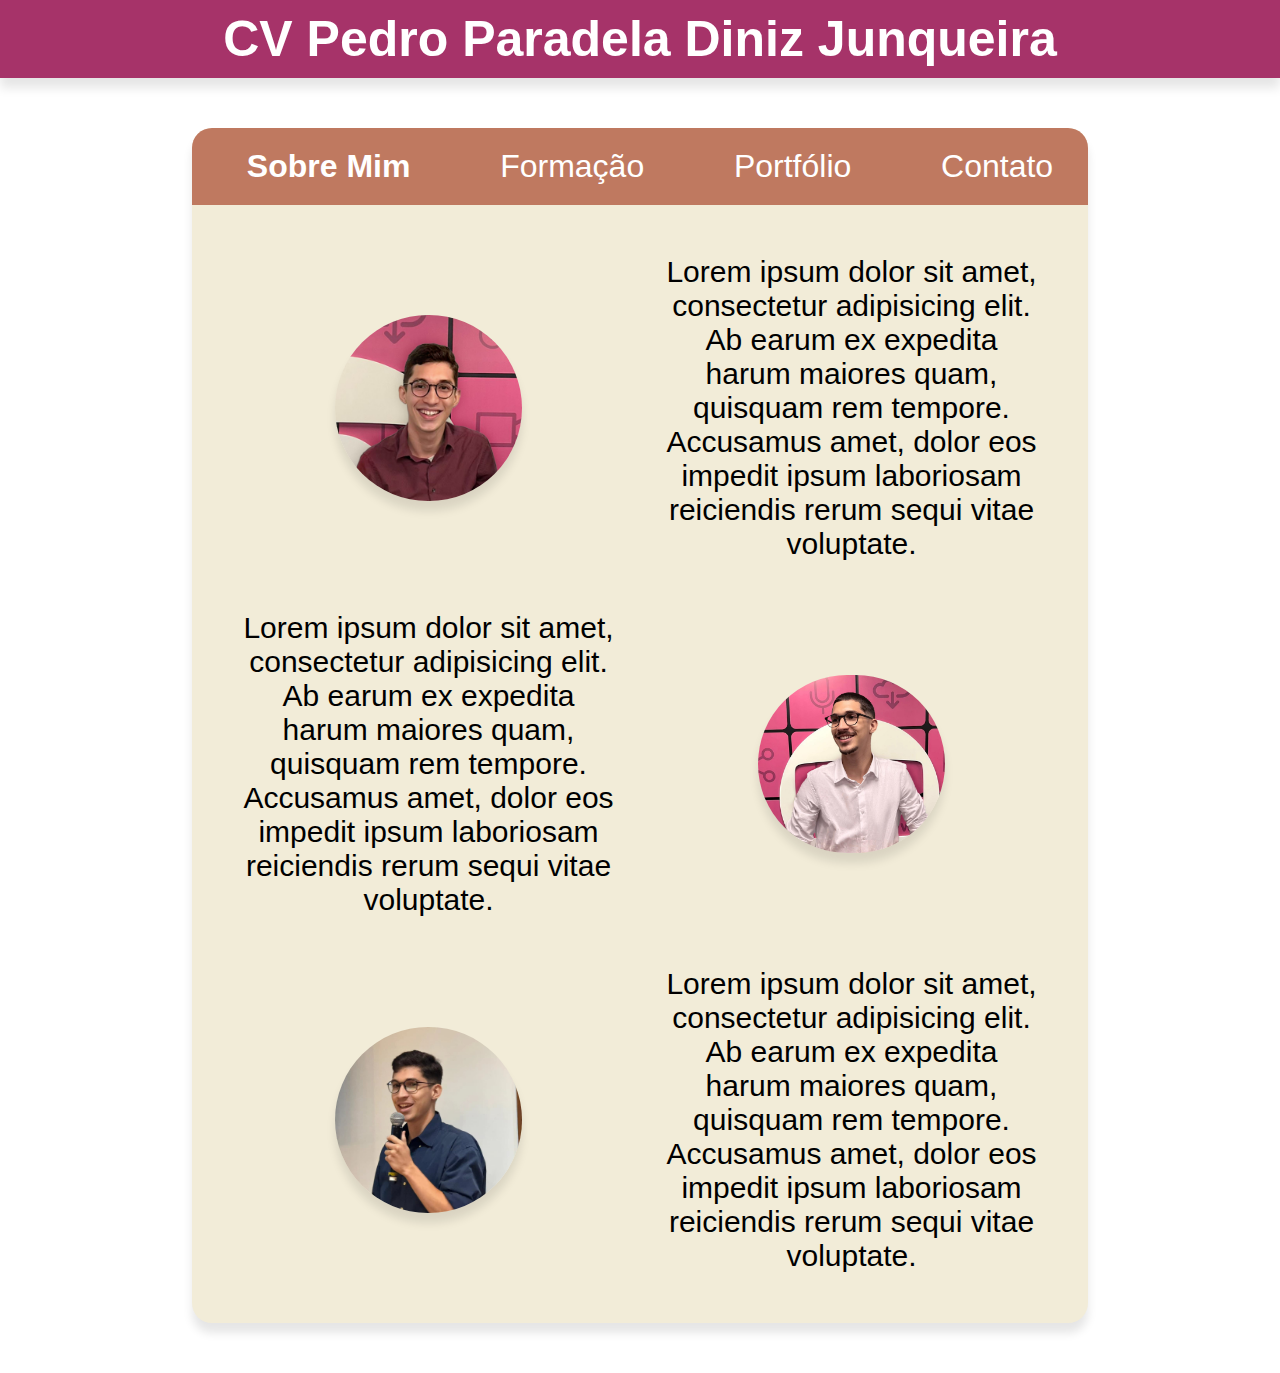
==== index.html @ 48885c45 "first commit" ====
<!DOCTYPE html>
<html lang="en">
<head>
    <meta charset="UTF-8">
    <title>Sobre Mim</title>
    <link rel="stylesheet" href="stylePadrão.css">
    <link rel="stylesheet" href="sobreMim.css">
</head>
<body>
<header>
    <h1>CV Pedro Paradela Diniz Junqueira</h1>
</header>

<main>
    <nav>
        <ul id="links">
            <li class="link"><a href="index.html"><b>Sobre Mim</b></a></li>
            <li class="link"><a href="formacao.html">Formação</a></li>
            <li class="link"><a href="portfolio.html">Portfólio</a></li>
            <li class="link"><a href="contato.html">Contato</a></li>
        </ul>
    </nav>
    <div id="main">
        <img src="Foto%20Globo%20Vermelho.jpg" class="fotosPedro" id="fotoPedro">
        <p class="texto" , id="apresentacao">Lorem ipsum dolor sit amet, consectetur adipisicing elit. Ab earum ex expedita
            harum maiores quam, quisquam rem tempore. Accusamus amet, dolor eos impedit ipsum laboriosam reiciendis rerum
            sequi vitae voluptate.</p>
        <p class="texto" , id="apresentacao2">Lorem ipsum dolor sit amet, consectetur adipisicing elit. Ab earum ex expedita
            harum maiores quam, quisquam rem tempore. Accusamus amet, dolor eos impedit ipsum laboriosam reiciendis rerum
            sequi vitae voluptate.</p>
        <img src="Foto%20globo%203.jpg" class="fotosPedro" id="fotoPedro2">
        <img src="Foto%20Globo%20Azul.jpg" class="fotosPedro" id="fotoPedro3">
        <p class="texto" , id="apresentacao3">Lorem ipsum dolor sit amet, consectetur adipisicing elit. Ab earum ex expedita
            harum maiores quam, quisquam rem tempore. Accusamus amet, dolor eos impedit ipsum laboriosam reiciendis rerum
            sequi vitae voluptate.</p>
    </div>
</main>
</body>
</html>
---- stylePadrão.css ----
* {
    margin: 0;
}

body {
    background-color: white;
    min-height: 100vh;
    display: grid;
    grid-template-rows: auto 1fr;
    grid-template-areas:
            "header"
            "main";
}

header {
    font-family: Helvetica;
    font-size: 25px;
    text-align: center;

    background: #A63369;
    color: white;

    grid-area: header;
    display: flex;
    justify-content: center;
    align-items: center;

    box-shadow: 0 10px 10px rgba(0, 0, 0, 0.1);

    padding: 10px;
}

/*#main {*/
/*    grid-area: main;*/
/*}*/

nav {
    border-radius: 20px 20px 0 0;
    padding-top: 10px;
    padding-bottom: 10px;
    grid-row-start: 1;
    grid-column-start: 1;
    grid-column-end: 3;
    background-color: #BF7960;
    width: 100%;
    border: none;

}

nav ul {

    padding: 10px;

    list-style-type: none;
    display: flex;
    flex-wrap: wrap;
    justify-content: space-around;

    width: 100%;
    border: none;
}

li {
    font-family: Helvetica;
    border: none;
}

a:hover {
    text-decoration: underline;
}

nav a {
    font-size: 2em;
    color: white;
    text-decoration: none;
}

footer {
    color: white;
    grid-area: footer;
    background-color: #33242E;
    border: none;
}

@media screen and (max-width: 1000px) {
    header {
        font-size: 20px;
        padding: 10px;
    }

}
---- sobreMim.css ----
main {
    margin: auto;

    margin-top: 50px;
    background-color: #F2ECD8;
    margin-bottom: 50px;


    max-width: 70%;

    border-radius: 20px;
    box-shadow: 0 10px 10px rgba(0, 0, 0, 0.1);
}

#main {
    padding: 50px;
    padding-top: 50px;

    display: grid;
    justify-content: center;
    grid-template-columns: 1fr 1fr;
    grid-template-rows: repeat(3, 1fr);
    gap: 50px;

    align-items: center;
    justify-items: center;
}


.fotosPedro {
    max-width: 50%;
    border-radius: 1000px;
    box-shadow: 0 10px 10px rgba(0, 0, 0, 0.1);
    /*grid-area: foto;*/

}

.texto {
    text-align: center;
    font-family: Helvetica;
    font-size: 30px;

}

@media screen and (max-width: 1000px) {

    main {
        max-width: 85%;
    }

    #main {
        grid-template-columns: 1fr;
        /*grid-template-rows: repeat(3, 1fr);*/
        gap: 50px;
    }

    #fotoPedro2 {
        grid-row-start: 3;
    }

    /*#apresentacao2 {*/
    /*    grid-area: apresentacao2;*/
    /*}*/
}
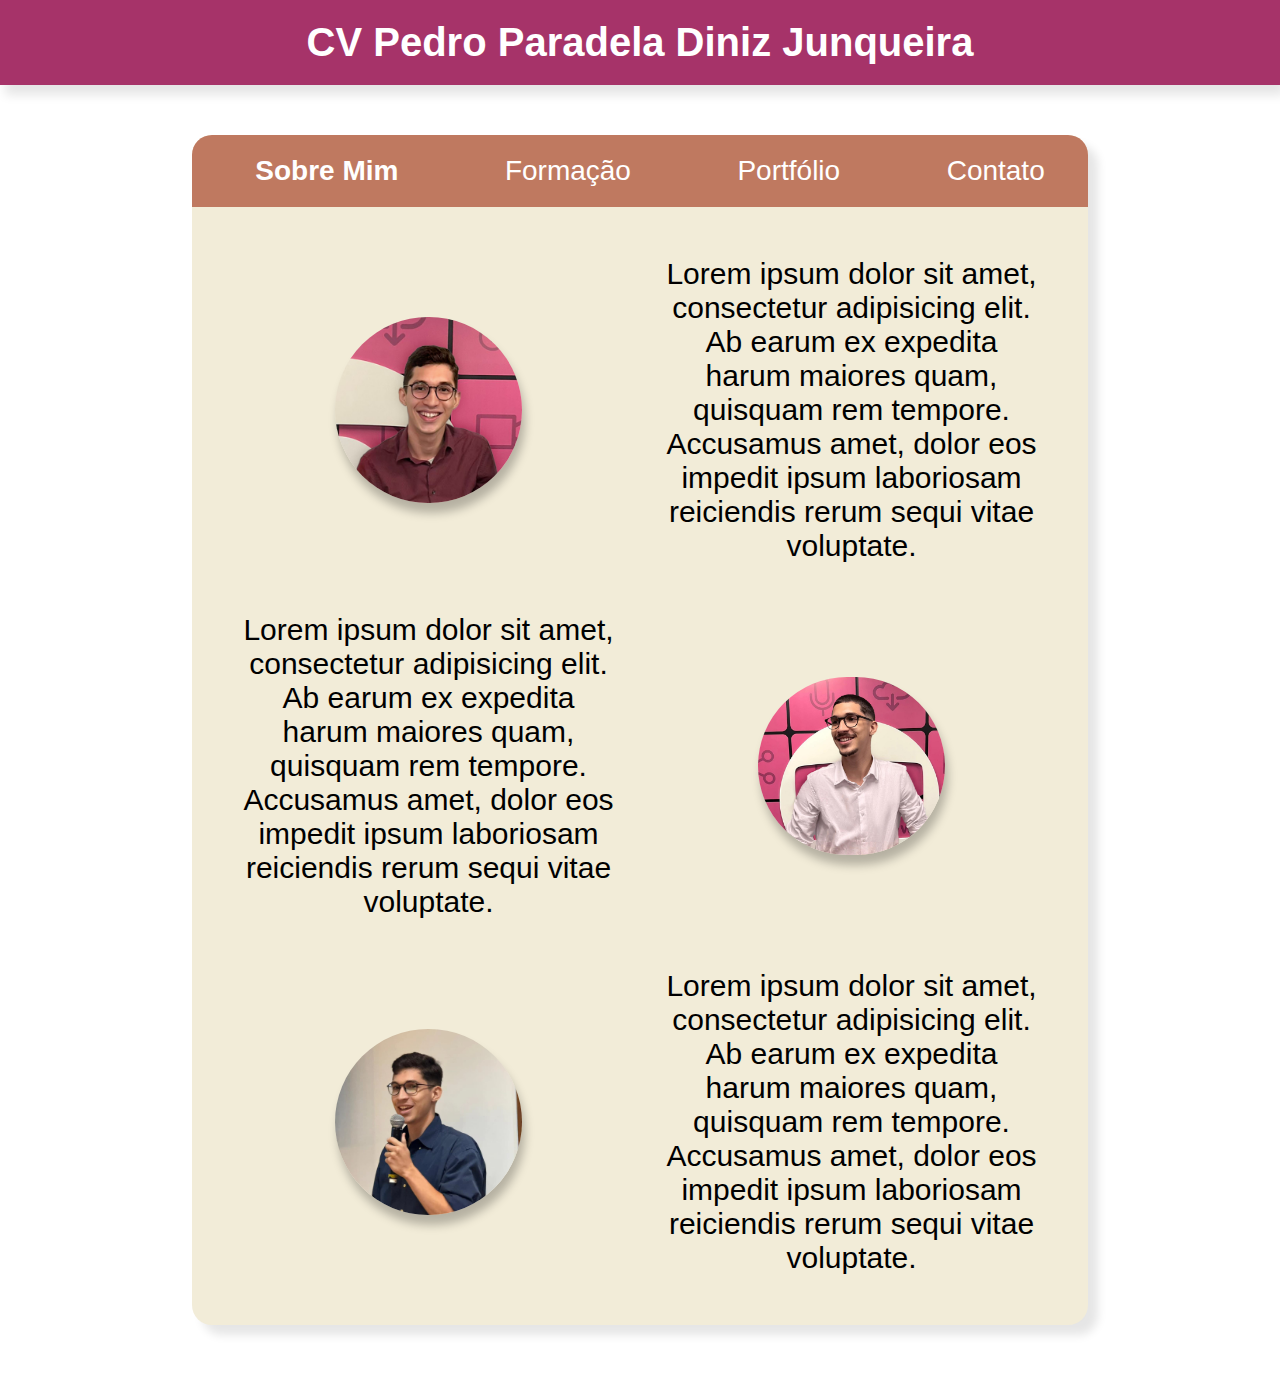
==== commit 2ccd7e7f: "reorganizado" ====
--- a/index.html
+++ b/index.html
@@ -3,8 +3,8 @@
 <head>
     <meta charset="UTF-8">
     <title>Sobre Mim</title>
-    <link rel="stylesheet" href="stylePadrão.css">
-    <link rel="stylesheet" href="sobreMim.css">
+    <link rel="stylesheet" href="style/stylePadrão.css">
+    <link rel="stylesheet" href="style/sobreMim.css">
 </head>
 <body>
 <header>
@@ -15,21 +15,21 @@
     <nav>
         <ul id="links">
             <li class="link"><a href="index.html"><b>Sobre Mim</b></a></li>
-            <li class="link"><a href="formacao.html">Formação</a></li>
-            <li class="link"><a href="portfolio.html">Portfólio</a></li>
-            <li class="link"><a href="contato.html">Contato</a></li>
+            <li class="link"><a href="pages/formacao.html">Formação</a></li>
+            <li class="link"><a href="pages/portfolio.html">Portfólio</a></li>
+            <li class="link"><a href="pages/contato.html">Contato</a></li>
         </ul>
     </nav>
     <div id="main">
-        <img src="Foto%20Globo%20Vermelho.jpg" class="fotosPedro" id="fotoPedro">
+        <img src="res/Foto%20Globo%20Vermelho.jpg" class="fotosPedro" id="fotoPedro">
         <p class="texto" , id="apresentacao">Lorem ipsum dolor sit amet, consectetur adipisicing elit. Ab earum ex expedita
             harum maiores quam, quisquam rem tempore. Accusamus amet, dolor eos impedit ipsum laboriosam reiciendis rerum
             sequi vitae voluptate.</p>
         <p class="texto" , id="apresentacao2">Lorem ipsum dolor sit amet, consectetur adipisicing elit. Ab earum ex expedita
             harum maiores quam, quisquam rem tempore. Accusamus amet, dolor eos impedit ipsum laboriosam reiciendis rerum
             sequi vitae voluptate.</p>
-        <img src="Foto%20globo%203.jpg" class="fotosPedro" id="fotoPedro2">
-        <img src="Foto%20Globo%20Azul.jpg" class="fotosPedro" id="fotoPedro3">
+        <img src="res/Foto%20globo%203.jpg" class="fotosPedro" id="fotoPedro2">
+        <img src="res/Foto%20Globo%20Azul.jpg" class="fotosPedro" id="fotoPedro3">
         <p class="texto" , id="apresentacao3">Lorem ipsum dolor sit amet, consectetur adipisicing elit. Ab earum ex expedita
             harum maiores quam, quisquam rem tempore. Accusamus amet, dolor eos impedit ipsum laboriosam reiciendis rerum
             sequi vitae voluptate.</p>
--- a/style/stylePadrão.css
+++ b/style/stylePadrão.css
@@ -0,0 +1,91 @@
+* {
+    margin: 0;
+}
+
+body {
+    background-color: white;
+    min-height: 100vh;
+    display: grid;
+    grid-template-rows: auto 1fr;
+    grid-template-areas:
+            "header"
+            "main";
+}
+
+header {
+    font-family: Helvetica;
+    font-size: 20px;
+    text-align: center;
+
+    background: #A63369;
+    color: white;
+
+    grid-area: header;
+    display: flex;
+    justify-content: center;
+    align-items: center;
+
+    box-shadow: 5px 10px 10px rgba(0, 0, 0, 0.1);
+
+    padding: 20px;
+}
+
+/*#main {*/
+/*    grid-area: main;*/
+/*}*/
+
+nav {
+    border-radius: 20px 20px 0 0;
+    padding-top: 10px;
+    padding-bottom: 10px;
+    grid-row-start: 1;
+    grid-column-start: 1;
+    grid-column-end: 3;
+    background-color: #BF7960;
+    width: 100%;
+    border: none;
+
+}
+
+nav ul {
+
+    padding: 10px;
+
+    list-style-type: none;
+    display: flex;
+    flex-wrap: wrap;
+    justify-content: space-around;
+
+    width: 100%;
+    border: none;
+}
+
+li {
+    font-family: Helvetica;
+    border: none;
+}
+
+a:hover {
+    text-decoration: underline;
+}
+
+nav a {
+    font-size: 1.75em;
+    color: white;
+    text-decoration: none;
+}
+
+footer {
+    color: white;
+    grid-area: footer;
+    background-color: #33242E;
+    border: none;
+}
+
+@media screen and (max-width: 1000px) {
+    header {
+        font-size: 20px;
+        padding: 10px;
+    }
+
+}--- a/style/sobreMim.css
+++ b/style/sobreMim.css
@@ -0,0 +1,64 @@
+main {
+    margin: auto;
+
+    margin-top: 50px;
+    background-color: #F2ECD8;
+    margin-bottom: 50px;
+
+
+    max-width: 70%;
+
+    border-radius: 20px;
+    box-shadow: 10px 10px 10px rgba(0, 0, 0, 0.1);
+}
+
+#main {
+    padding: 50px;
+    padding-top: 50px;
+
+    display: grid;
+    justify-content: center;
+    grid-template-columns: 1fr 1fr;
+    grid-template-rows: repeat(3, 1fr);
+    gap: 50px;
+
+    align-items: center;
+    justify-items: center;
+}
+
+
+.fotosPedro {
+    max-width: 50%;
+    border-radius: 1000px;
+    box-shadow: 3px 10px 10px rgba(0, 0, 0, 0.25);
+    /*grid-area: foto;*/
+
+}
+
+.texto {
+    text-align: center;
+    font-family: Helvetica;
+    font-size: 30px;
+
+}
+
+@media screen and (max-width: 1000px) {
+
+    main {
+        max-width: 85%;
+    }
+
+    #main {
+        grid-template-columns: 1fr;
+        /*grid-template-rows: repeat(3, 1fr);*/
+        gap: 50px;
+    }
+
+    #fotoPedro2 {
+        grid-row-start: 3;
+    }
+
+    /*#apresentacao2 {*/
+    /*    grid-area: apresentacao2;*/
+    /*}*/
+}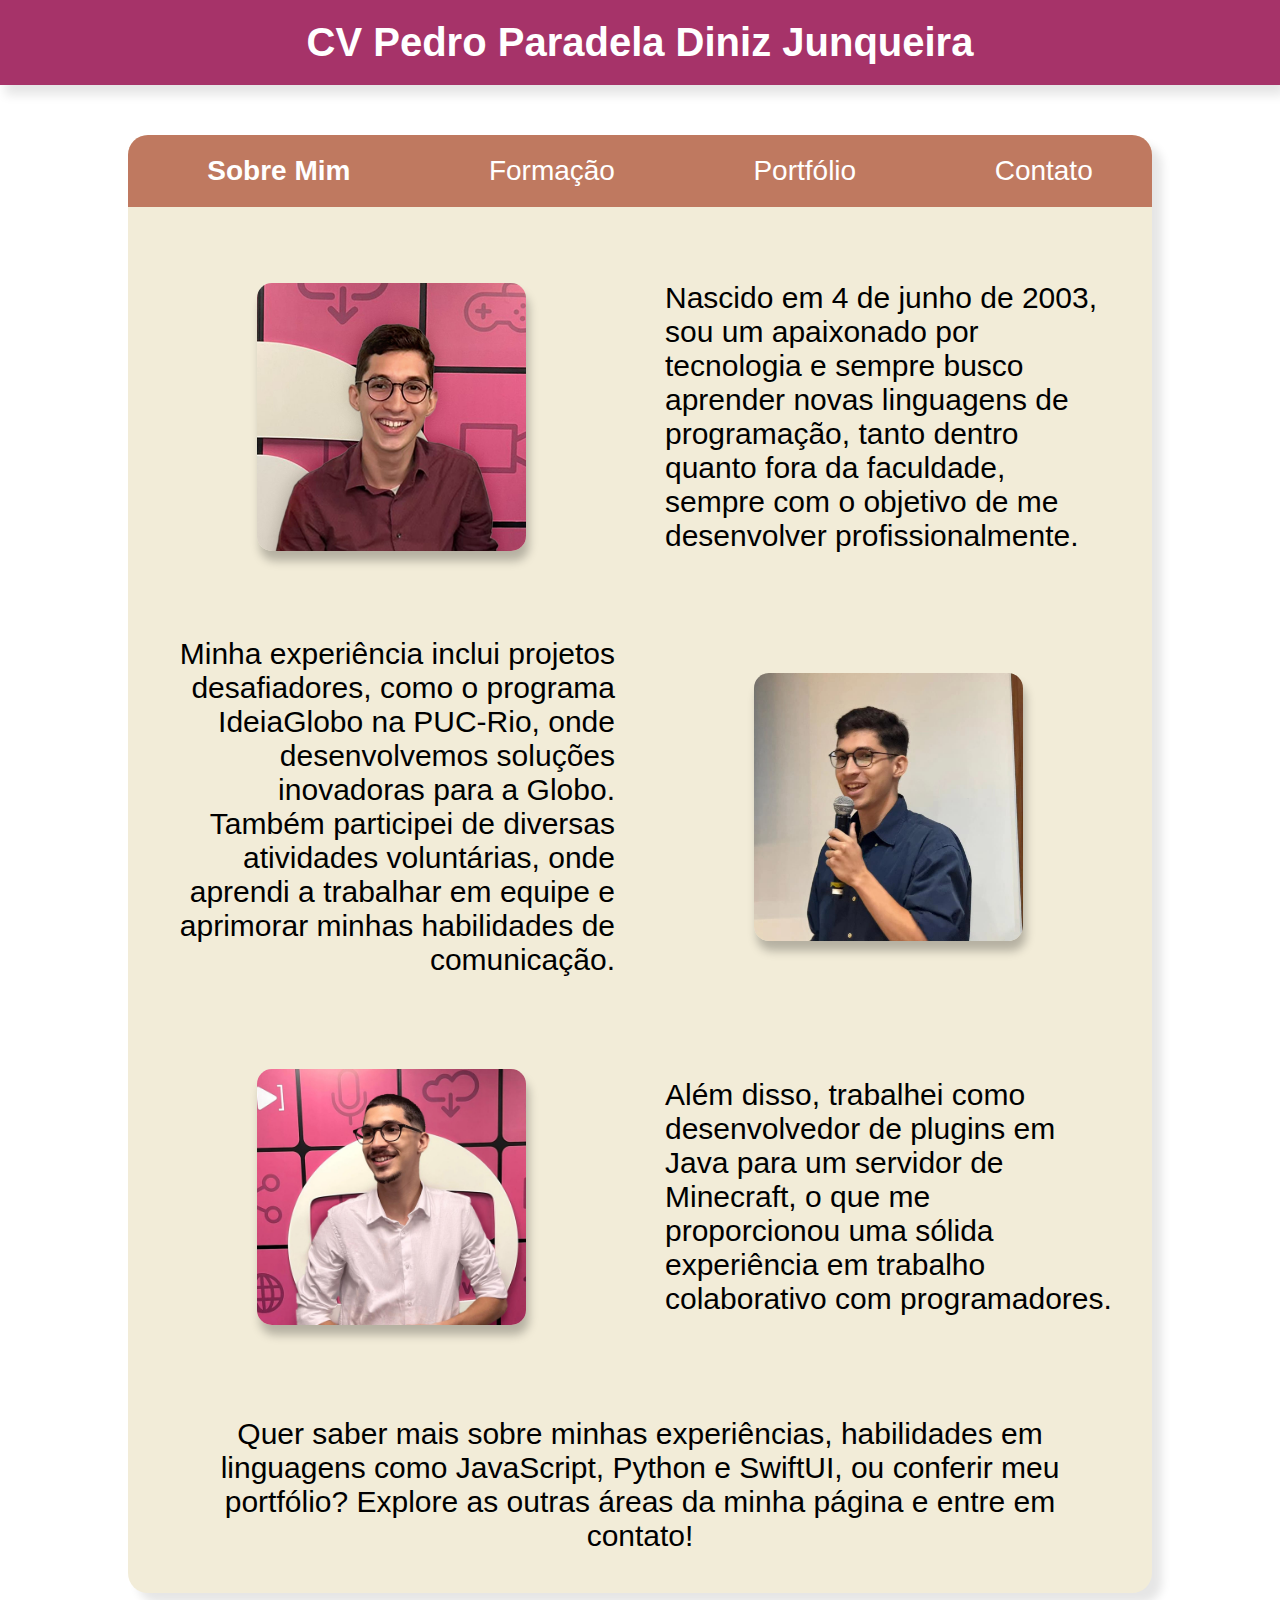
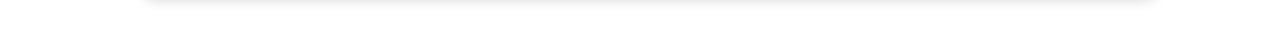
==== commit 3d254e72: "pós ecoa" ====
--- a/index.html
+++ b/index.html
@@ -7,7 +7,7 @@
     <link rel="stylesheet" href="style/sobreMim.css">
 </head>
 <body>
-<header>
+<header id="header">
     <h1>CV Pedro Paradela Diniz Junqueira</h1>
 </header>
 
@@ -22,17 +22,25 @@
     </nav>
     <div id="main">
         <img src="res/Foto%20Globo%20Vermelho.jpg" class="fotosPedro" id="fotoPedro">
-        <p class="texto" , id="apresentacao">Lorem ipsum dolor sit amet, consectetur adipisicing elit. Ab earum ex expedita
-            harum maiores quam, quisquam rem tempore. Accusamus amet, dolor eos impedit ipsum laboriosam reiciendis rerum
-            sequi vitae voluptate.</p>
-        <p class="texto" , id="apresentacao2">Lorem ipsum dolor sit amet, consectetur adipisicing elit. Ab earum ex expedita
-            harum maiores quam, quisquam rem tempore. Accusamus amet, dolor eos impedit ipsum laboriosam reiciendis rerum
-            sequi vitae voluptate.</p>
-        <img src="res/Foto%20globo%203.jpg" class="fotosPedro" id="fotoPedro2">
-        <img src="res/Foto%20Globo%20Azul.jpg" class="fotosPedro" id="fotoPedro3">
-        <p class="texto" , id="apresentacao3">Lorem ipsum dolor sit amet, consectetur adipisicing elit. Ab earum ex expedita
-            harum maiores quam, quisquam rem tempore. Accusamus amet, dolor eos impedit ipsum laboriosam reiciendis rerum
-            sequi vitae voluptate.</p>
+        <p class="texto" id="apresentacao">
+            Nascido em 4 de junho de 2003, sou um apaixonado por tecnologia e sempre busco aprender novas linguagens de programação, tanto dentro quanto fora da faculdade, sempre com o objetivo de me desenvolver profissionalmente.
+        </p>
+         
+        <p class="texto" id="apresentacao2">
+            Minha experiência inclui projetos desafiadores, como o programa IdeiaGlobo na PUC-Rio, onde desenvolvemos soluções inovadoras para a Globo. Também participei de diversas atividades voluntárias, onde aprendi a trabalhar em equipe e aprimorar minhas habilidades de comunicação.
+        </p>
+         
+        <img src="res/Foto%20Globo%20Azul.jpg" class="fotosPedro" id="fotoPedro2">
+        <img src="res/Foto%20globo%203.jpg" class="fotosPedro" id="fotoPedro3">
+
+        <p class="texto" id="apresentacao3">
+            Além disso, trabalhei como desenvolvedor de plugins em Java para um servidor de Minecraft, o que me proporcionou uma sólida experiência em trabalho colaborativo com programadores. 
+        </p>
+
+        <a class="texto" href="#header" id="apresentacao4">
+            Quer saber mais sobre minhas experiências, habilidades em linguagens como JavaScript, Python e SwiftUI, ou conferir meu portfólio? Explore as outras áreas da minha página e entre em contato!
+        </a>
+         
     </div>
 </main>
 </body>
--- a/style/stylePadrão.css
+++ b/style/stylePadrão.css
@@ -4,7 +4,7 @@
 
 body {
     background-color: white;
-    min-height: 100vh;
+    
     display: grid;
     grid-template-rows: auto 1fr;
     grid-template-areas:
@@ -40,7 +40,6 @@
     padding-bottom: 10px;
     grid-row-start: 1;
     grid-column-start: 1;
-    grid-column-end: 3;
     background-color: #BF7960;
     width: 100%;
     border: none;
--- a/style/sobreMim.css
+++ b/style/sobreMim.css
@@ -6,15 +6,14 @@
     margin-bottom: 50px;
 
 
-    max-width: 70%;
+    width: 80vw;
 
     border-radius: 20px;
     box-shadow: 10px 10px 10px rgba(0, 0, 0, 0.1);
 }
 
 #main {
-    padding: 50px;
-    padding-top: 50px;
+    padding: 40px;
 
     display: grid;
     justify-content: center;
@@ -26,13 +25,16 @@
     justify-items: center;
 }
 
+#main a:hover {
+    text-decoration: underline;
+}
+
 
 .fotosPedro {
-    max-width: 50%;
-    border-radius: 1000px;
+    max-width: 60%;
+    border-radius: 15px;
     box-shadow: 3px 10px 10px rgba(0, 0, 0, 0.25);
-    /*grid-area: foto;*/
-
+    margin: 20px 0;
 }
 
 .texto {
@@ -42,23 +44,43 @@
 
 }
 
+#apresentacao, #apresentacao3 {
+    text-align: left;
+}
+
+#apresentacao2 {
+    text-align: right;
+}
+
+#main a {
+    color: black;
+    text-decoration: none;
+    text-align: center;
+
+    grid-column: span 2;
+}
+
 @media screen and (max-width: 1000px) {
 
     main {
-        max-width: 85%;
+        width: 85vw;
     }
 
     #main {
         grid-template-columns: 1fr;
-        /*grid-template-rows: repeat(3, 1fr);*/
+        grid-template-rows: repeat(3, 1fr auto);
         gap: 50px;
+        padding: 100px;
     }
 
     #fotoPedro2 {
         grid-row-start: 3;
     }
 
-    /*#apresentacao2 {*/
-    /*    grid-area: apresentacao2;*/
-    /*}*/
+    #main a {
+        grid-column: span 1;
+    }
+    #apresentacao, #apresentacao2, #apresentacao3, #apresentacao4.texto {
+        text-align: center;
+    }
 }